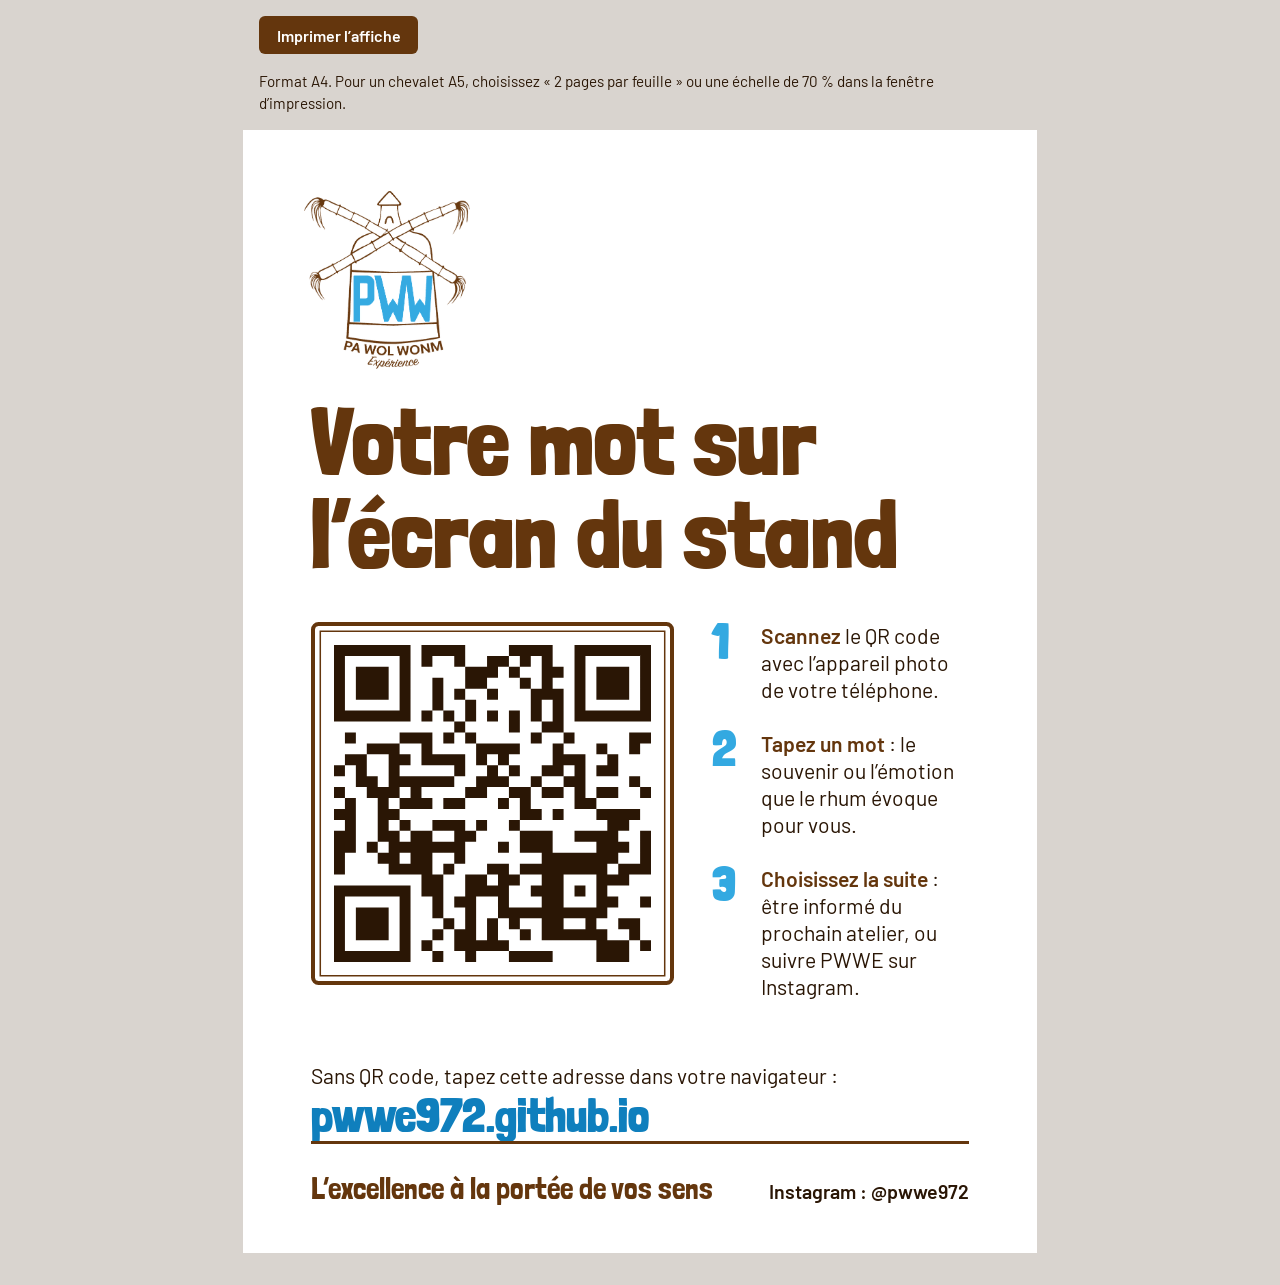
==== affiche.html @ f931175b "Site du stand PWWE : nuage de mots, inscription atelier, affiche" ====
<!doctype html>
<html lang="fr">
<head>
<meta charset="utf-8">
<meta name="viewport" content="width=device-width, initial-scale=1">
<title>Affiche QR code PWWE</title>
<meta name="robots" content="noindex">
<link rel="icon" href="assets/icone.png">
<link rel="stylesheet" href="assets/style.css">
<style>
  @page { size: A4 portrait; margin: 0; }
  body { background: #d9d4cf; }
  .outils { max-width: 210mm; margin: 0 auto; padding: 1rem; display: flex; gap: 1rem; align-items: center; flex-wrap: wrap; }
  .outils button {
    padding: .6rem 1.1rem; border: 0; border-radius: 6px; background: var(--canne); color: #fff;
    font: 600 1rem var(--texte); cursor: pointer;
  }
  .outils p { margin: 0; font-size: .95rem; }
  .alerte { color: var(--alerte); font-weight: 600; }
  .feuille {
    width: 210mm; height: 297mm; margin: 0 auto 2rem; background: #fff; overflow: hidden;
    padding: 16mm 18mm 14mm; display: flex; flex-direction: column;
  }
  .feuille img { width: 44mm; height: auto; margin-left: -2mm; }
  h1 {
    margin: 7mm 0 0; font-family: var(--titre); font-weight: 900; color: var(--canne);
    font-size: 25mm; line-height: .98; letter-spacing: .005em;
  }
  .bloc { display: grid; grid-template-columns: 96mm 1fr; gap: 10mm; align-items: start; margin-top: 11mm; }
  .qr { padding: 5mm; border: 1.2mm solid var(--canne); border-radius: 2mm; background: #fff;
        box-shadow: inset 0 0 0 1.2mm #fff, inset 0 0 0 1.6mm var(--canne); }
  .qr svg { display: block; width: 100%; height: auto; }
  ol { margin: 0; padding: 0; list-style: none; counter-reset: etape; }
  li { counter-increment: etape; position: relative; padding-left: 13mm; margin-bottom: 7mm; font-size: 5.6mm; line-height: 1.28; }
  li::before {
    content: counter(etape); position: absolute; left: 0; top: -1.2mm;
    font-family: var(--titre); font-weight: 900; font-size: 13mm; line-height: 1; color: var(--ciel);
  }
  li b { font-weight: 600; color: var(--canne); }
  .adresse { margin: 9mm 0 0; font-size: 5.6mm; }
  .adresse b { display: block; font-family: var(--titre); font-weight: 900; font-size: 12.5mm; line-height: 1.05; color: var(--ciel-profond); overflow-wrap: anywhere; }
  .pied { margin-top: auto; padding-top: 6mm; border-top: .8mm solid var(--canne); display: flex; justify-content: space-between; align-items: baseline; gap: 8mm; }
  .pied .slogan { font-family: var(--titre); font-weight: 400; font-size: 8mm; color: var(--canne); }
  .pied .insta { font-weight: 600; font-size: 5.2mm; white-space: nowrap; }
  @media print {
    body { background: #fff; } .outils { display: none; } .feuille { margin: 0; }
    * { -webkit-print-color-adjust: exact; print-color-adjust: exact; }
  }
</style>
</head>
<body>
  <div class="outils">
    <button type="button" onclick="window.print()">Imprimer l’affiche</button>
    <p>Format A4. Pour un chevalet A5, choisissez « 2 pages par feuille » ou une échelle de 70 % dans la fenêtre d’impression.</p>
    <p class="alerte" id="alerte" hidden>Cette page est ouverte en local : le QR code ne fonctionnera qu’une fois la page ouverte depuis son adresse publique (ou ADRESSE renseignée dans config.js).</p>
  </div>

  <div class="feuille">
    <img src="assets/logo-pwwe.png" alt="Pa Wol Wonm Expérience" width="485" height="520">
    <h1>Votre mot sur<br>l’écran du stand</h1>
    <div class="bloc">
      <div class="qr" id="qr" role="img" aria-label="QR code vers la page de participation"></div>
      <ol>
        <li><b>Scannez</b> le QR code avec l’appareil photo de votre téléphone.</li>
        <li><b>Tapez un mot</b> : le souvenir ou l’émotion que le rhum évoque pour vous.</li>
        <li><b>Choisissez la suite</b> : être informé du prochain atelier, ou suivre PWWE sur Instagram.</li>
      </ol>
    </div>
    <p class="adresse">Sans QR code, tapez cette adresse dans votre navigateur : <b id="adresse"></b></p>
    <div class="pied">
      <span class="slogan">L’excellence à la portée de vos sens</span>
      <span class="insta" id="insta"></span>
    </div>
  </div>

<script src="config.js"></script>
<script src="assets/qrcode.js"></script>
<script>
(function () {
  var C = window.PWWE || {};
  var adresse = String(C.ADRESSE || "").trim() || location.href.replace(/[?#].*$/, "").replace(/[^/]*$/, "");
  var qr = qrcode(0, "Q"); qr.addData(adresse); qr.make();
  document.getElementById("qr").innerHTML = qr.createSvgTag({ cellSize: 8, margin: 0, scalable: true });
  document.querySelectorAll("#qr path").forEach(function (p) { p.setAttribute("fill", "#2a1605"); });
  document.getElementById("adresse").textContent = adresse.replace(/^https?:\/\//, "").replace(/\/$/, "");
  document.getElementById("insta").textContent = "Instagram : " + (C.COMPTE_INSTAGRAM || "@pwwe972");
  if (!/^https:/.test(adresse) || /localhost|127\.0\.0\.1/.test(adresse)) document.getElementById("alerte").hidden = false;
})();
</script>
</body>
</html>
---- assets/style.css ----
/* Base commune aux trois pages PWWE */
@font-face { font-family: "Londrina Solid"; font-weight: 400; font-display: swap;
  src: url("fonts/londrina-solid-latin-400-normal.woff2") format("woff2"); }
@font-face { font-family: "Londrina Solid"; font-weight: 900; font-display: swap;
  src: url("fonts/londrina-solid-latin-900-normal.woff2") format("woff2"); }
@font-face { font-family: "Barlow"; font-weight: 400; font-display: swap;
  src: url("fonts/barlow-latin-400-normal.woff2") format("woff2"); }
@font-face { font-family: "Barlow"; font-weight: 500; font-display: swap;
  src: url("fonts/barlow-latin-500-normal.woff2") format("woff2"); }
@font-face { font-family: "Barlow"; font-weight: 600; font-display: swap;
  src: url("fonts/barlow-latin-600-normal.woff2") format("woff2"); }

:root {
  --canne: #64360d;        /* brun du trait du logo */
  --melasse: #2a1605;      /* texte courant */
  --bois: #9a6a3a;         /* brun clair, mots secondaires */
  --ciel: #33a9e1;         /* bleu du logo */
  --ciel-profond: #0f7fbd; /* bleu lisible en texte sur blanc */
  --brume: #e6f4fb;        /* voile bleu très clair */
  --papier: #ffffff;
  --alerte: #a3200f;
  --titre: "Londrina Solid", "Arial Narrow", "Helvetica Neue", Arial, sans-serif;
  --texte: "Barlow", "Helvetica Neue", Arial, sans-serif;
}

*, *::before, *::after { box-sizing: border-box; }
html { -webkit-text-size-adjust: 100%; }
body {
  margin: 0;
  background: var(--papier);
  color: var(--melasse);
  font-family: var(--texte);
  font-size: 1.0625rem;
  line-height: 1.45;
}
:focus-visible { outline: 3px solid var(--ciel-profond); outline-offset: 3px; }
[hidden] { display: none !important; }
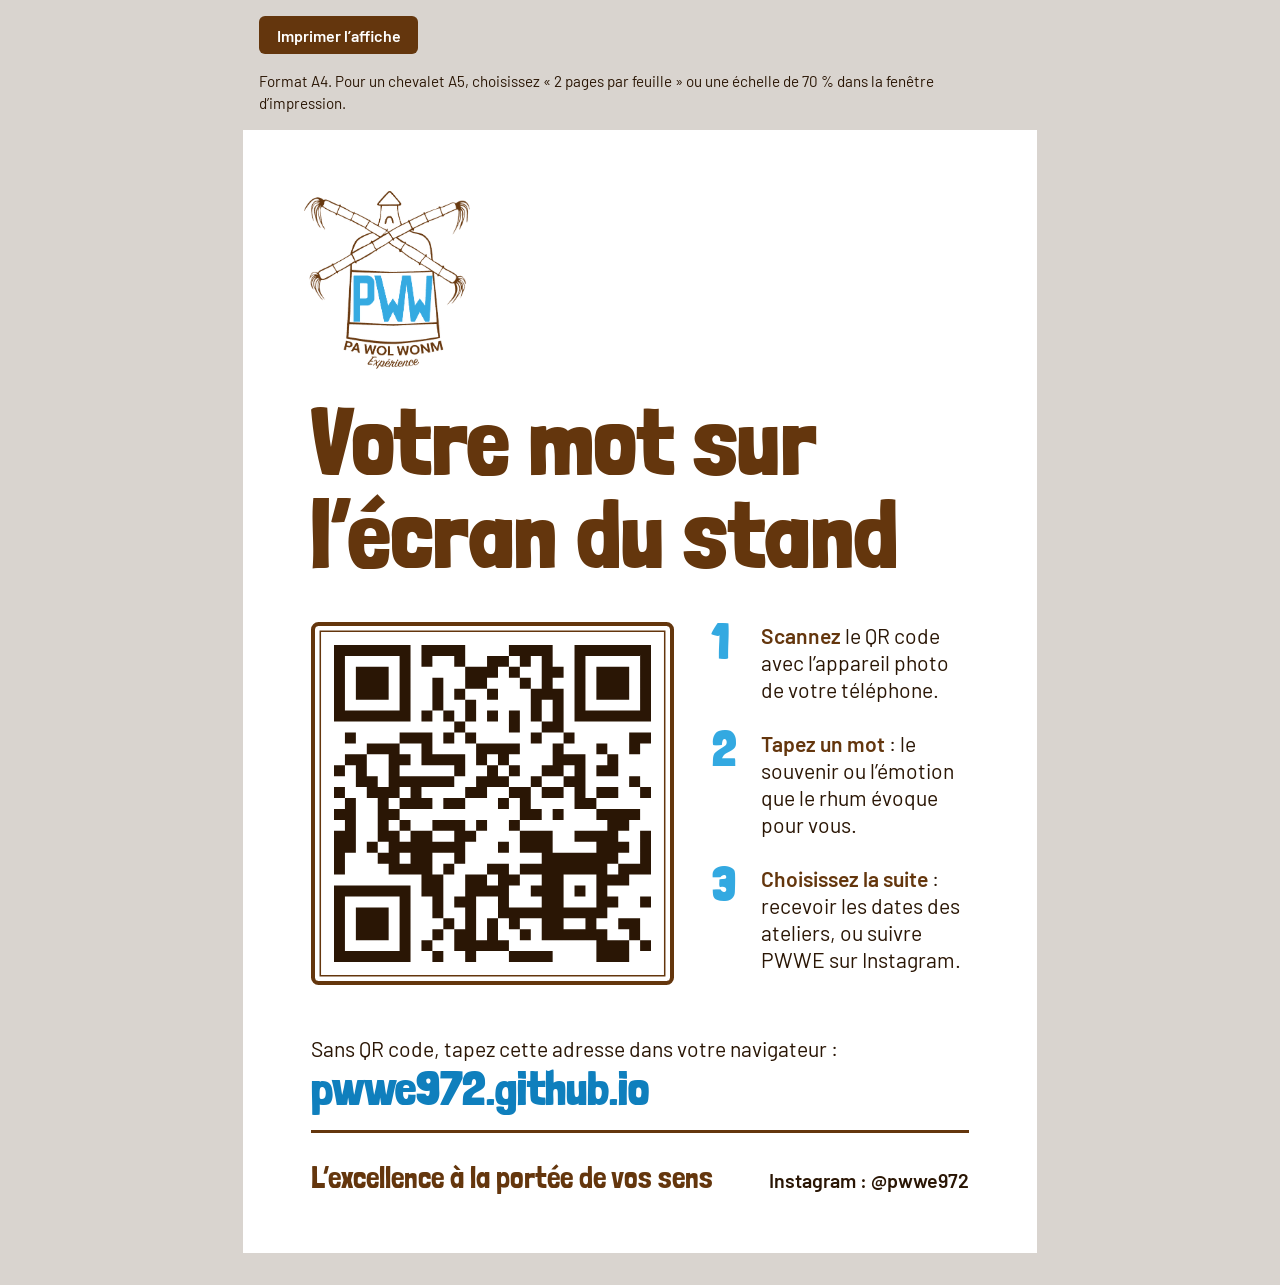
==== commit 83600184: "Application générique : textes et état du stand dans config.js, menu Stand du Sheet, guide de prépar" ====
--- a/affiche.html
+++ b/affiche.html
@@ -3,7 +3,7 @@
 <head>
 <meta charset="utf-8">
 <meta name="viewport" content="width=device-width, initial-scale=1">
-<title>Affiche QR code PWWE</title>
+<title>Affiche QR code</title>
 <meta name="robots" content="noindex">
 <link rel="icon" href="assets/icone.png">
 <link rel="stylesheet" href="assets/style.css">
@@ -56,19 +56,15 @@
   </div>
 
   <div class="feuille">
-    <img src="assets/logo-pwwe.png" alt="Pa Wol Wonm Expérience" width="485" height="520">
-    <h1>Votre mot sur<br>l’écran du stand</h1>
+    <img id="logo" src="assets/logo-pwwe.png" alt="" width="485" height="520">
+    <h1 id="titre"></h1>
     <div class="bloc">
       <div class="qr" id="qr" role="img" aria-label="QR code vers la page de participation"></div>
-      <ol>
-        <li><b>Scannez</b> le QR code avec l’appareil photo de votre téléphone.</li>
-        <li><b>Tapez un mot</b> : le souvenir ou l’émotion que le rhum évoque pour vous.</li>
-        <li><b>Choisissez la suite</b> : être informé du prochain atelier, ou suivre PWWE sur Instagram.</li>
-      </ol>
+      <ol id="etapes"></ol>
     </div>
     <p class="adresse">Sans QR code, tapez cette adresse dans votre navigateur : <b id="adresse"></b></p>
     <div class="pied">
-      <span class="slogan">L’excellence à la portée de vos sens</span>
+      <span class="slogan" id="slogan"></span>
       <span class="insta" id="insta"></span>
     </div>
   </div>
@@ -77,13 +73,28 @@
 <script src="assets/qrcode.js"></script>
 <script>
 (function () {
-  var C = window.PWWE || {};
+  var C = window.STAND || {}, A = C.AFFICHE || {};
+  var $ = function (id) { return document.getElementById(id); };
+  $("logo").alt = C.NOM_COMPLET || C.ORGANISATION || "";
+  if (C.LOGO && C.LOGO !== $("logo").getAttribute("src")) {
+    $("logo").removeAttribute("width"); $("logo").removeAttribute("height"); $("logo").src = C.LOGO;
+  }
+  [].concat(A.TITRE || ["Votre mot sur", "l’écran du stand"]).forEach(function (ligne, i) {
+    if (i) $("titre").appendChild(document.createElement("br"));
+    $("titre").appendChild(document.createTextNode(ligne));
+  });
+  (A.ETAPES || [["Scannez", " le QR code avec l’appareil photo de votre téléphone."], ["Tapez votre mot", "."]]).forEach(function (etape) {
+    var li = document.createElement("li"), b = document.createElement("b");
+    b.textContent = etape[0]; li.appendChild(b); li.appendChild(document.createTextNode(etape[1] || ""));
+    $("etapes").appendChild(li);
+  });
+  $("slogan").textContent = C.SLOGAN || "";
   var adresse = String(C.ADRESSE || "").trim() || location.href.replace(/[?#].*$/, "").replace(/[^/]*$/, "");
   var qr = qrcode(0, "Q"); qr.addData(adresse); qr.make();
   document.getElementById("qr").innerHTML = qr.createSvgTag({ cellSize: 8, margin: 0, scalable: true });
   document.querySelectorAll("#qr path").forEach(function (p) { p.setAttribute("fill", "#2a1605"); });
   document.getElementById("adresse").textContent = adresse.replace(/^https?:\/\//, "").replace(/\/$/, "");
-  document.getElementById("insta").textContent = "Instagram : " + (C.COMPTE_INSTAGRAM || "@pwwe972");
+  document.getElementById("insta").textContent = C.COMPTE_INSTAGRAM ? "Instagram : " + C.COMPTE_INSTAGRAM : "";
   if (!/^https:/.test(adresse) || /localhost|127\.0\.0\.1/.test(adresse)) document.getElementById("alerte").hidden = false;
 })();
 </script>
